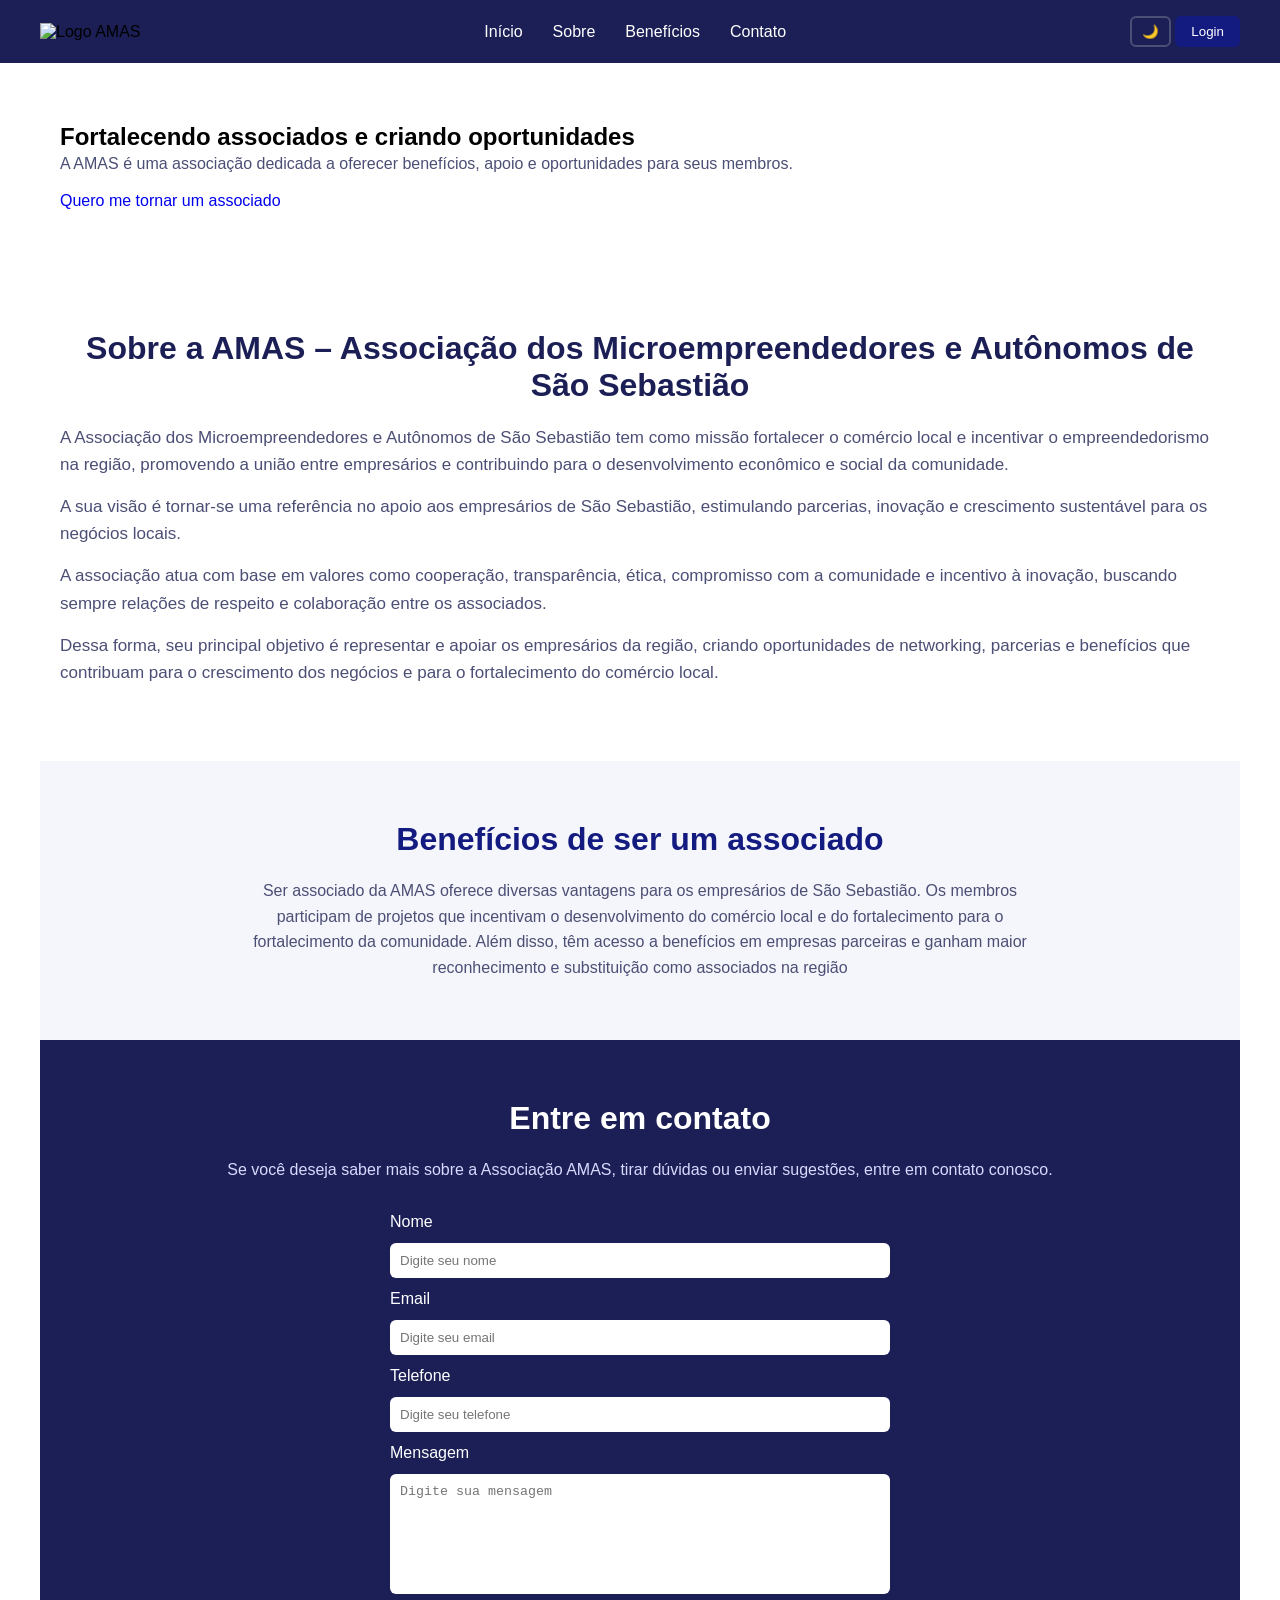
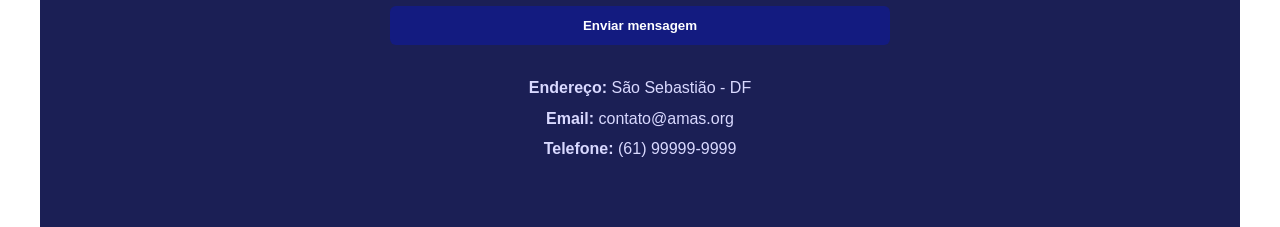
==== index.html @ 4ebbc2f3 "ajustando o btn-login" ====
<!DOCTYPE html>
<html lang="pt-br">
<head>
  <meta charset="UTF-8">
  <meta name="viewport" content="width=device-width, initial-scale=1.0">
  <title>AMAS - Associação</title>
  <link rel="stylesheet" href="css/style.css">
</head>

<body>
<!-- CABEÇALHO -->
<header class="header">
  <!-- Logo -->
  <div class="logo">
    <img src="logo.png" alt="Logo AMAS">
  </div>
  <!-- Menu -->
  <nav class="menu">
    <a href="index.html">Início</a>
    <a href="#sobre">Sobre</a>
    <a href="#beneficios">Benefícios</a>
    <a href="#contato">Contato</a>
  </nav>
  
  <!-- Ações -->
  <div class="login-menu">
    <!-- Botão Dark/Light -->
    <button id="toggle-theme">🌙</button>
    <!-- Botão Login -->
    <button class="btn-login">Login</button>
    <div class="login-opcoes">
      <a href="login-admin.html">Administrador</a>
      <a href="login-associado.html">Associado</a>
      <a href="login-empresario.html">Empresário</a>
    </div>
  </div>
</header>

<!-- BANNER PRINCIPAL -->
<section class="banner container">
  <div class="banner-texto">
    <h1>Fortalecendo associados e criando oportunidades</h1>
    <p>
      A AMAS é uma associação dedicada a oferecer benefícios,
      apoio e oportunidades para seus membros.
    </p>
    <a href="associado.html" id="btn-associar">
      Quero me tornar um associado
    </a>
  </div>
</section>

<!--Section Sobre-->
<section id="sobre" class="sobre container">
     <h2>Sobre a AMAS – Associação dos Microempreendedores e Autônomos de São Sebastião</h2>
     <p>
          A Associação dos Microempreendedores e Autônomos de São Sebastião tem como missão fortalecer o comércio local e incentivar o empreendedorismo na região, promovendo a união entre empresários e contribuindo para o desenvolvimento econômico e social da comunidade.
     </p>
     <p>
          A sua visão é tornar-se uma referência no apoio aos empresários de São Sebastião, estimulando parcerias, inovação e crescimento sustentável para os negócios locais.
     </p>
     <p>
          A associação atua com base em valores como cooperação, transparência, ética, compromisso com a comunidade e incentivo à inovação, buscando sempre relações de respeito e colaboração entre os associados.
     </p>
     <p>
          Dessa forma, seu principal objetivo é representar e apoiar os empresários da região, criando oportunidades de networking, parcerias e benefícios que contribuam para o crescimento dos negócios e para o fortalecimento do comércio local.
     </p>
</section>
<!--Section Beneficios-->
<section id="beneficios" class="beneficius container">
  <h2>Benefícios de ser um associado</h2>
  <p>
    Ser associado da AMAS oferece diversas vantagens para os empresários de São Sebastião. Os membros participam de projetos que incentivam o desenvolvimento do comércio local e do fortalecimento para o fortalecimento da comunidade. Além disso, têm acesso a benefícios em empresas parceiras e ganham maior reconhecimento e substituição como associados na região
  </p>
</section>
<!--Section Contato-->
<section id="contato" class="contato container">
  <h2>Entre em contato</h2>
  <p>
    Se você deseja saber mais sobre a Associação AMAS, tirar dúvidas ou enviar sugestões, entre em contato conosco.
  </p>

  <form>
    <label>Nome</label>
    <input type="text" placeholder="Digite seu nome" required>
    <label>Email</label>
    <input type="email" placeholder="Digite seu email" required>
    <label>Telefone</label>
    <input type="tel" placeholder="Digite seu telefone">
    <label>Mensagem</label>
    <textarea placeholder="Digite sua mensagem"></textarea>
    <button type="submit">Enviar mensagem</button>
  </form>

  <div class="info-contato">
    <p><strong>Endereço:</strong> São Sebastião - DF</p>
    <p><strong>Email:</strong> contato@amas.org</p>
    <p><strong>Telefone:</strong> (61) 99999-9999</p>
  </div>
</section>
</body>
</html>
---- css/style.css ----
@import url(nav.css);
* {
  margin: 0px;
  padding: 0px;
  box-sizing: border-box;
}
body {
  font-family: Arial, Helvetica, sans-serif;
}

/* ================================
   CONFIGURAÇÕES GERAIS
================================ */

/* Configurações do link associar*/
#btn-associar{
    text-decoration: none;
}
#btn-associar:hover{
    text-decoration: underline;
}
/* Centraliza o conteúdo das seções */
.container{
    max-width:1200px;
    margin:auto;
    padding:60px 20px;
}

/* Títulos das seções */
section h2{
    font-size:32px;
    color:#1B1F55;
    margin-bottom:20px;
}

/* Parágrafos */
section p{
    color:#4C4F75;
    line-height:1.6;
    margin-bottom:15px;
}

/* ================================
   SEÇÃO SOBRE
================================ */

.sobre{
    background:#ffffff;
}

.sobre h2{
    text-align:center;
}

.sobre p{
    font-size:17px;
}

/* ================================
   SEÇÃO BENEFÍCIOS
================================ */

.beneficius{
    background:#f5f6fb;
    text-align:center;
}

.beneficius h2{
    color:#131B80;
}

.beneficius p{
    max-width:800px;
    margin:auto;
    color:#4C4F75;
}

/* ================================
   SEÇÃO CONTATO
================================ */

.contato{
    background:#1B1F55;
    color:white;
}

.contato h2{
    color:white;
    text-align:center;
}

.contato p{
    text-align:center;
    color:#d9d9ff;
}

/* ================================
   FORMULÁRIO
================================ */

.contato form{
    display:flex;
    flex-direction:column;
    gap:12px;
    max-width:500px;
    margin:30px auto;
}

/* Labels */
.contato label{
    font-weight:500;
}

/* Campos do formulário */
.contato input,
.contato textarea{
    padding:10px;
    border-radius:6px;
    border:none;
    outline:none;
}

/* Área de texto */
.contato textarea{
    resize:none;
    height:120px;
}

/* Botão enviar */
.contato button{
    background:#131B80;
    color:white;
    border:none;
    padding:12px;
    border-radius:6px;
    cursor:pointer;
    font-weight:600;
    transition:0.3s;
}

/* Hover botão */
.contato button:hover{
    background:#4D53A0;
}

/* ================================
   INFORMAÇÕES DE CONTATO
================================ */

.info-contato{
    text-align:center;
    margin-top:30px;
    color:#d9d9ff;
}

.info-contato p{
    margin:5px 0;
}
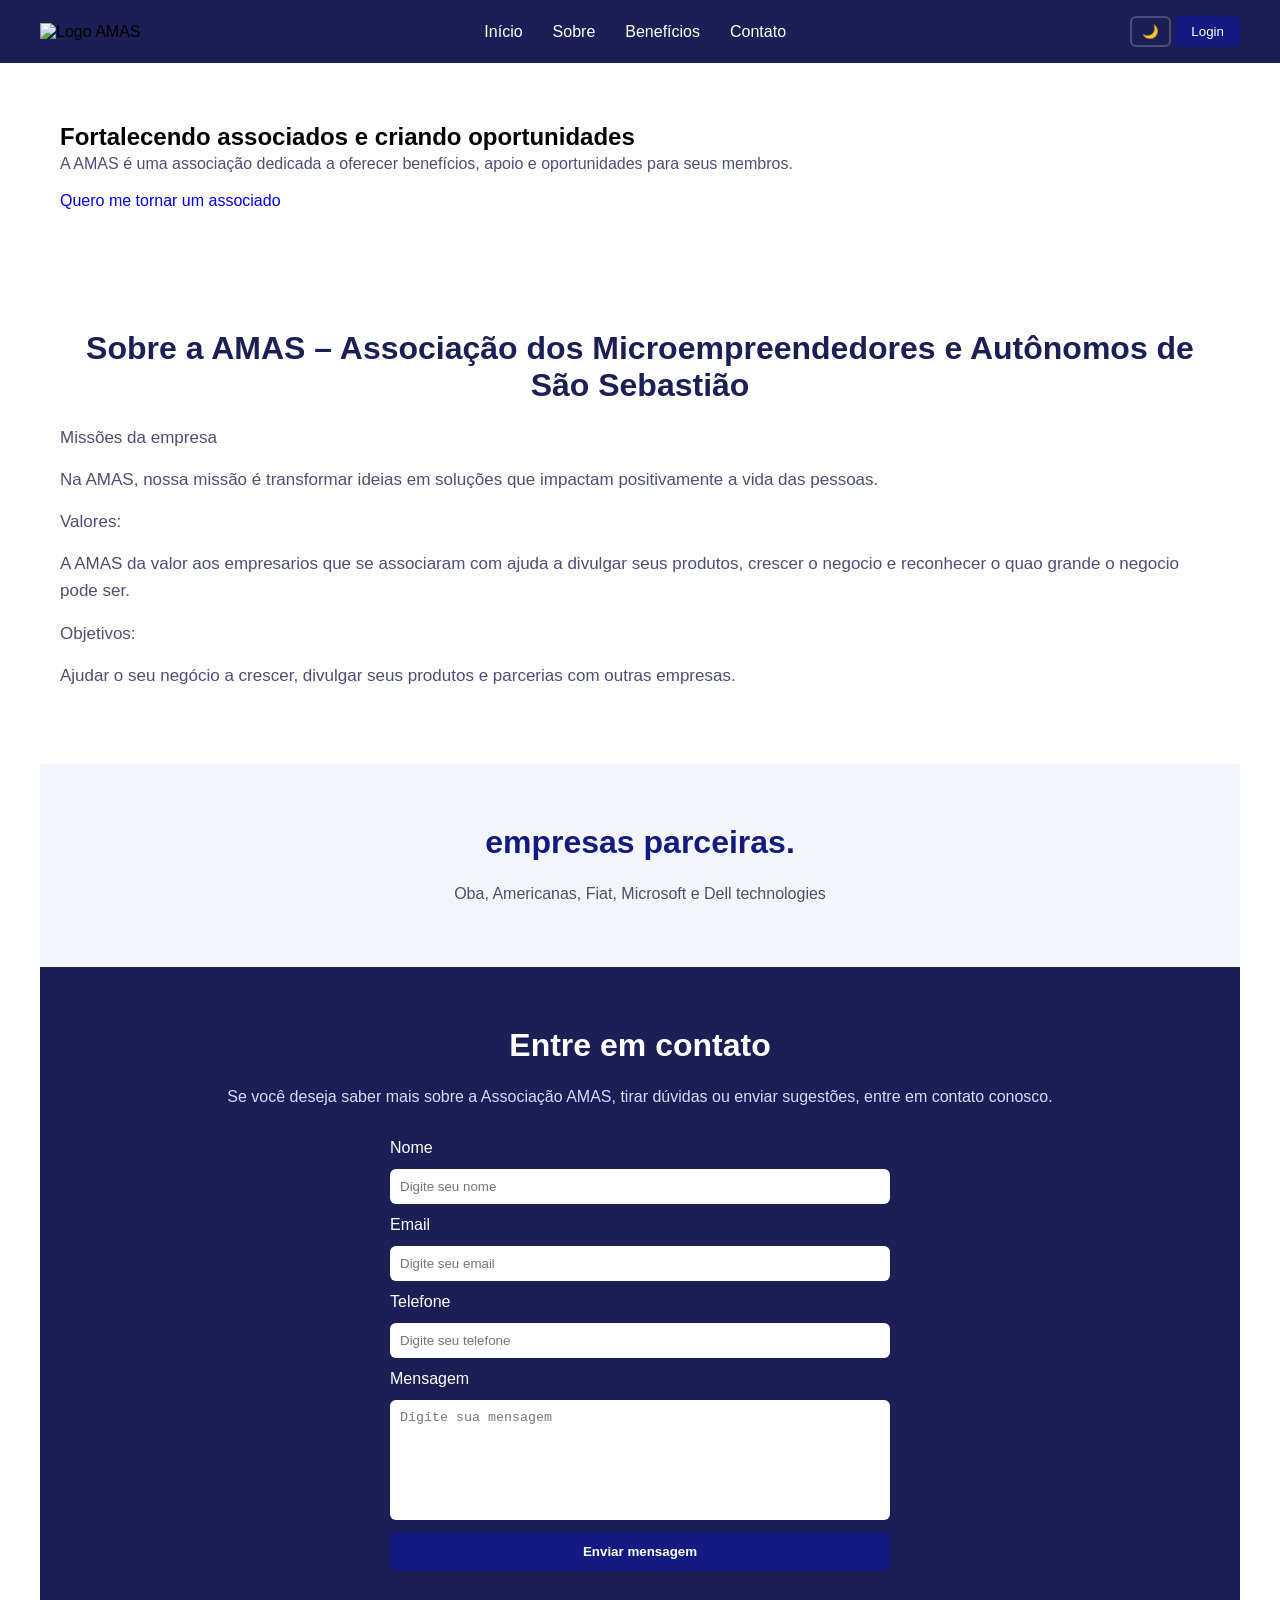
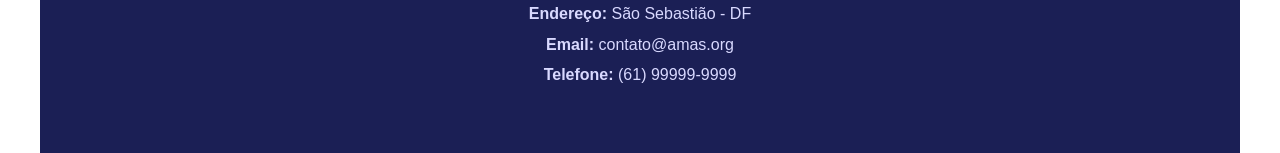
==== commit 75a31454: "Update index.html" ====
--- a/index.html
+++ b/index.html
@@ -54,23 +54,34 @@
 <section id="sobre" class="sobre container">
      <h2>Sobre a AMAS – Associação dos Microempreendedores e Autônomos de São Sebastião</h2>
      <p>
-          A Associação dos Microempreendedores e Autônomos de São Sebastião tem como missão fortalecer o comércio local e incentivar o empreendedorismo na região, promovendo a união entre empresários e contribuindo para o desenvolvimento econômico e social da comunidade.
+          Missões da empresa
      </p>
      <p>
-          A sua visão é tornar-se uma referência no apoio aos empresários de São Sebastião, estimulando parcerias, inovação e crescimento sustentável para os negócios locais.
+         Na AMAS, nossa missão é transformar ideias em soluções que impactam positivamente a vida das pessoas.
+
+
      </p>
      <p>
-          A associação atua com base em valores como cooperação, transparência, ética, compromisso com a comunidade e incentivo à inovação, buscando sempre relações de respeito e colaboração entre os associados.
+        Valores:
      </p>
      <p>
-          Dessa forma, seu principal objetivo é representar e apoiar os empresários da região, criando oportunidades de networking, parcerias e benefícios que contribuam para o crescimento dos negócios e para o fortalecimento do comércio local.
+          A AMAS da valor aos empresarios que se associaram com ajuda a divulgar seus produtos, crescer o negocio e reconhecer o quao grande o negocio pode ser.
      </p>
+     <p>
+        Objetivos:
+     </p>
+<p>
+ Ajudar o seu negócio a crescer, divulgar seus produtos e parcerias com outras empresas.
+</p>
+
+
+
 </section>
 <!--Section Beneficios-->
 <section id="beneficios" class="beneficius container">
-  <h2>Benefícios de ser um associado</h2>
+  <h2>empresas parceiras.</h2>
   <p>
-    Ser associado da AMAS oferece diversas vantagens para os empresários de São Sebastião. Os membros participam de projetos que incentivam o desenvolvimento do comércio local e do fortalecimento para o fortalecimento da comunidade. Além disso, têm acesso a benefícios em empresas parceiras e ganham maior reconhecimento e substituição como associados na região
+  Oba, Americanas, Fiat, Microsoft e Dell technologies
   </p>
 </section>
 <!--Section Contato-->
--- a/css/style.css
+++ b/css/style.css
@@ -1,4 +1,5 @@
 @import url(nav.css);
+@import url(empresario.css);
 * {
   margin: 0px;
   padding: 0px;
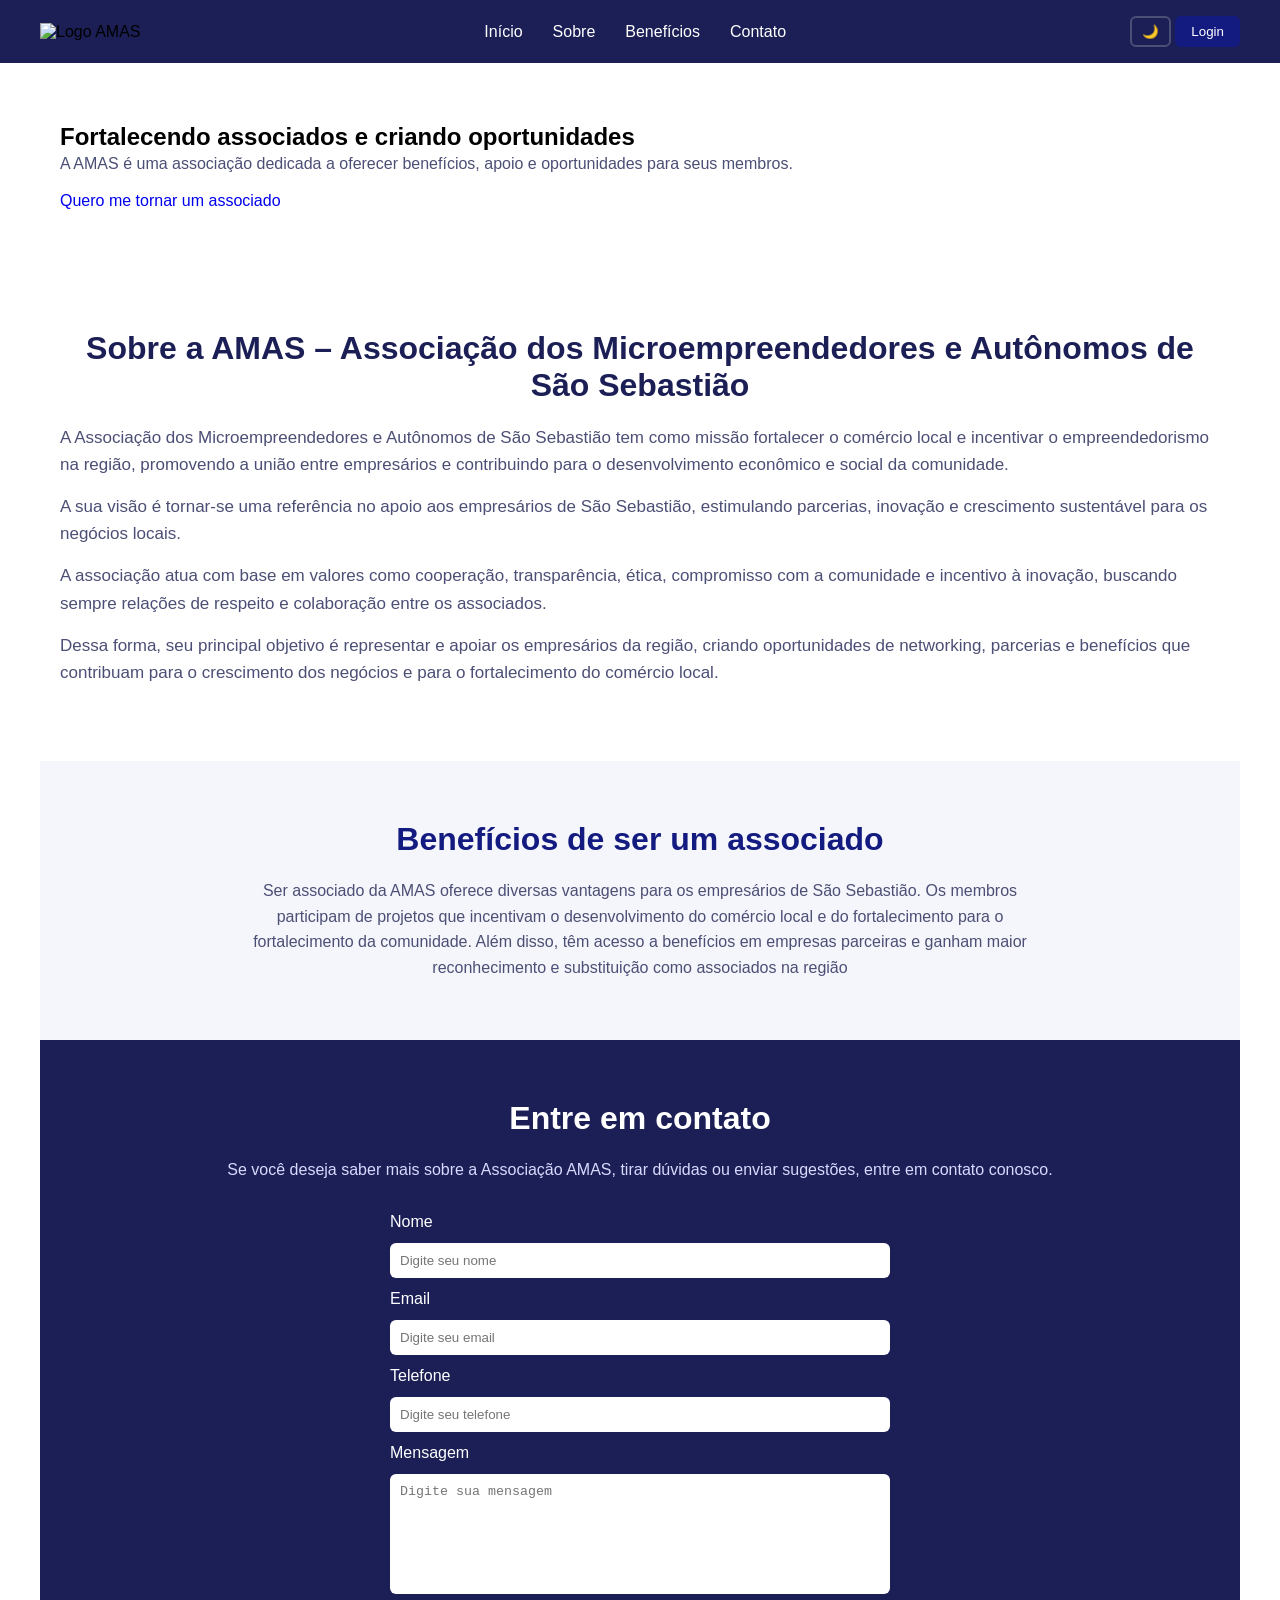
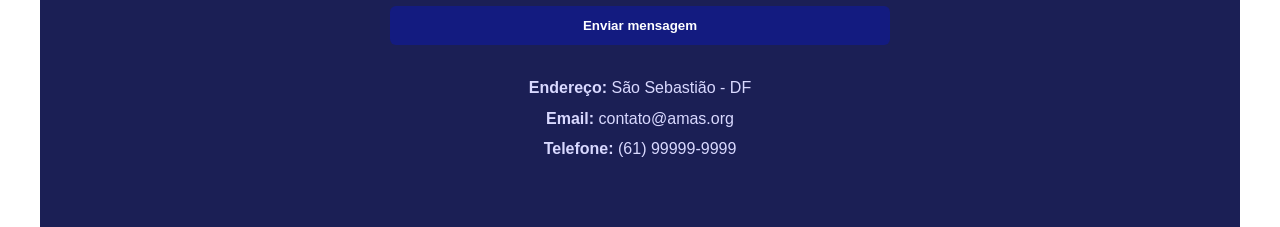
==== commit 0c3995cc: "fiz metade do login admin" ====
--- a/index.html
+++ b/index.html
@@ -44,7 +44,7 @@
       A AMAS é uma associação dedicada a oferecer benefícios,
       apoio e oportunidades para seus membros.
     </p>
-    <a href="associado.html" id="btn-associar">
+    <a href="login-associado.html" id="btn-associar">
       Quero me tornar um associado
     </a>
   </div>
@@ -54,34 +54,23 @@
 <section id="sobre" class="sobre container">
      <h2>Sobre a AMAS – Associação dos Microempreendedores e Autônomos de São Sebastião</h2>
      <p>
-          Missões da empresa
+          A Associação dos Microempreendedores e Autônomos de São Sebastião tem como missão fortalecer o comércio local e incentivar o empreendedorismo na região, promovendo a união entre empresários e contribuindo para o desenvolvimento econômico e social da comunidade.
      </p>
      <p>
-         Na AMAS, nossa missão é transformar ideias em soluções que impactam positivamente a vida das pessoas.
-
-
+          A sua visão é tornar-se uma referência no apoio aos empresários de São Sebastião, estimulando parcerias, inovação e crescimento sustentável para os negócios locais.
      </p>
      <p>
-        Valores:
+          A associação atua com base em valores como cooperação, transparência, ética, compromisso com a comunidade e incentivo à inovação, buscando sempre relações de respeito e colaboração entre os associados.
      </p>
      <p>
-          A AMAS da valor aos empresarios que se associaram com ajuda a divulgar seus produtos, crescer o negocio e reconhecer o quao grande o negocio pode ser.
+          Dessa forma, seu principal objetivo é representar e apoiar os empresários da região, criando oportunidades de networking, parcerias e benefícios que contribuam para o crescimento dos negócios e para o fortalecimento do comércio local.
      </p>
-     <p>
-        Objetivos:
-     </p>
-<p>
- Ajudar o seu negócio a crescer, divulgar seus produtos e parcerias com outras empresas.
-</p>
-
-
-
 </section>
 <!--Section Beneficios-->
 <section id="beneficios" class="beneficius container">
-  <h2>empresas parceiras.</h2>
+  <h2>Benefícios de ser um associado</h2>
   <p>
-  Oba, Americanas, Fiat, Microsoft e Dell technologies
+    Ser associado da AMAS oferece diversas vantagens para os empresários de São Sebastião. Os membros participam de projetos que incentivam o desenvolvimento do comércio local e do fortalecimento para o fortalecimento da comunidade. Além disso, têm acesso a benefícios em empresas parceiras e ganham maior reconhecimento e substituição como associados na região
   </p>
 </section>
 <!--Section Contato-->
--- a/css/style.css
+++ b/css/style.css
@@ -156,4 +156,4 @@
 
 .info-contato p{
     margin:5px 0;
-}
+}
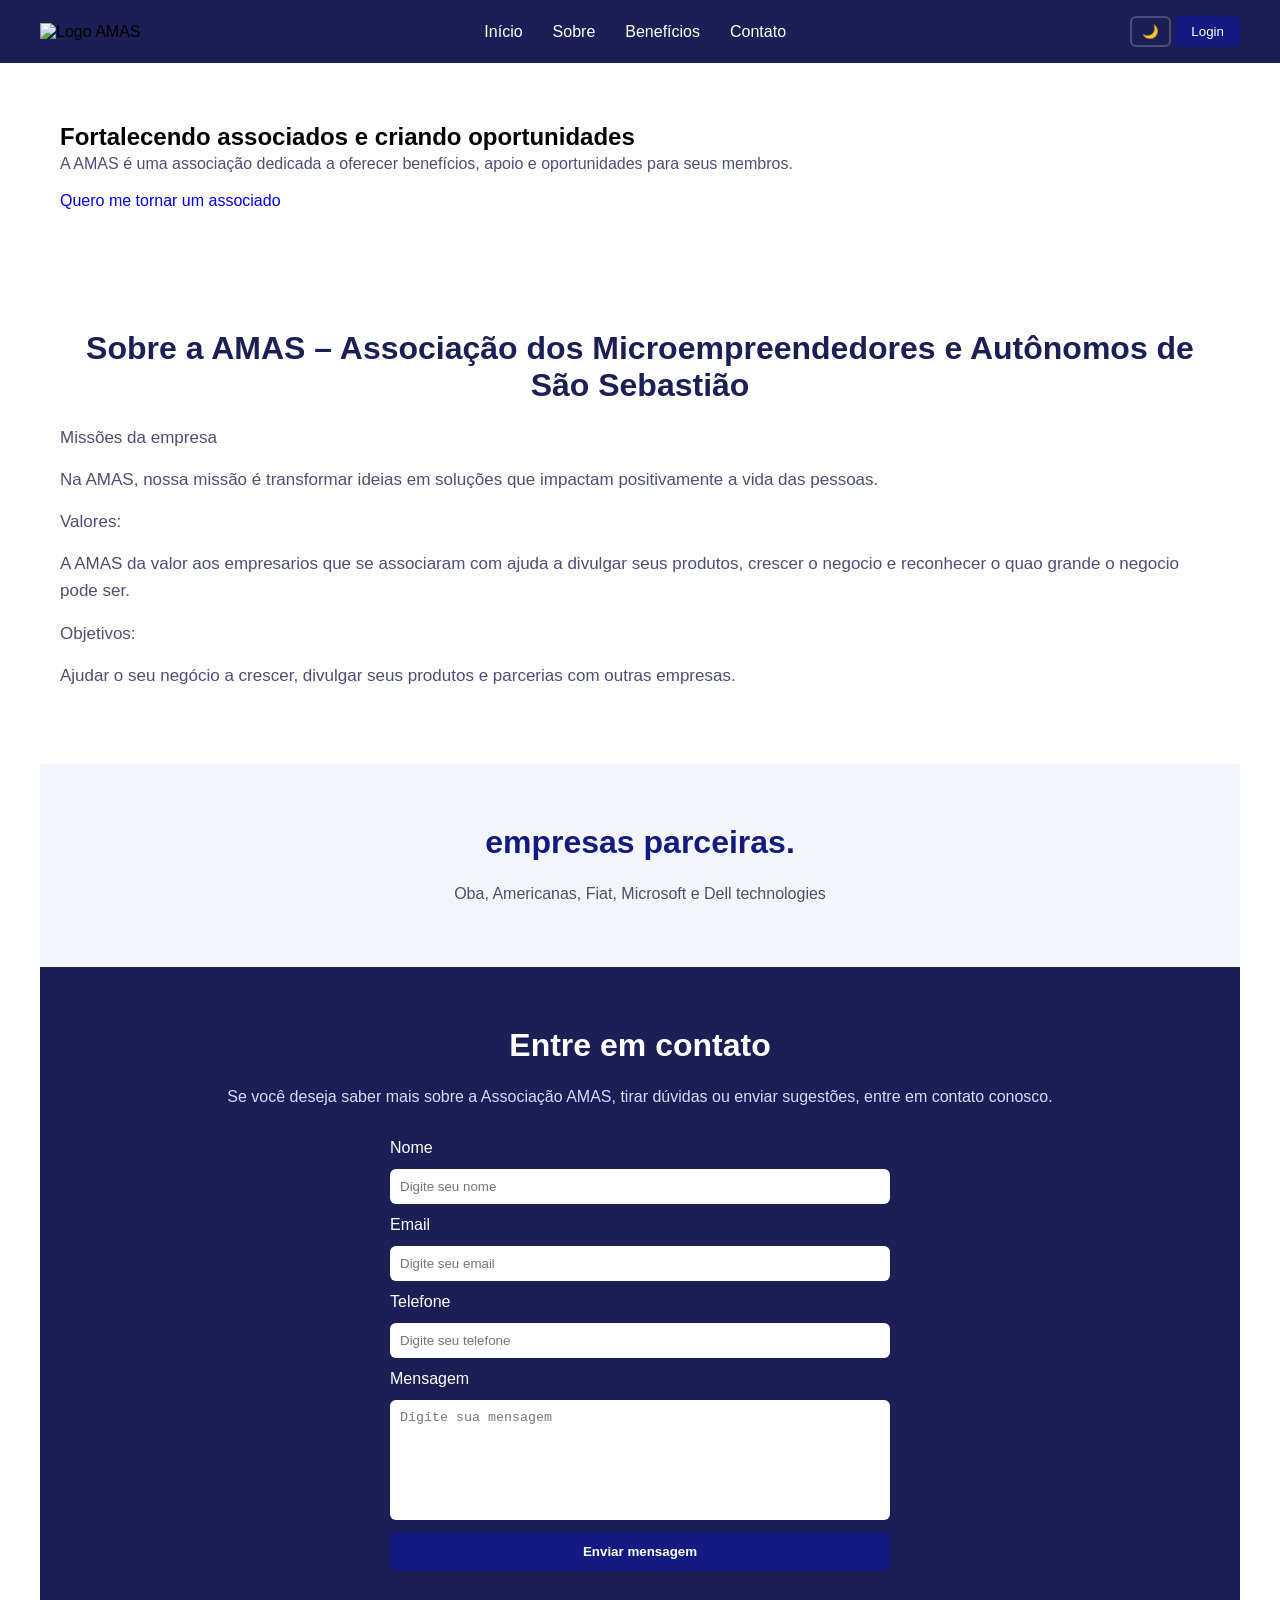
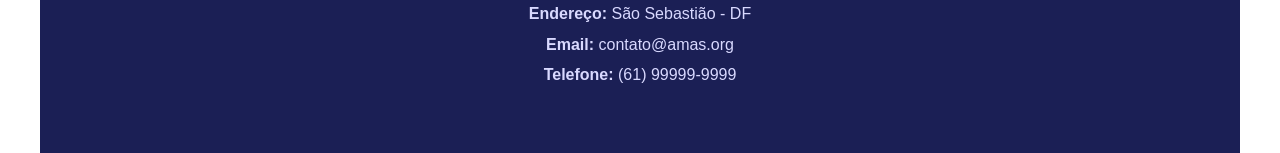
==== commit 742869c3: "Merge branch 'main' of https://github.com/Pietro-Almeida/ProjetoSenac" ====
--- a/index.html
+++ b/index.html
@@ -54,23 +54,34 @@
 <section id="sobre" class="sobre container">
      <h2>Sobre a AMAS – Associação dos Microempreendedores e Autônomos de São Sebastião</h2>
      <p>
-          A Associação dos Microempreendedores e Autônomos de São Sebastião tem como missão fortalecer o comércio local e incentivar o empreendedorismo na região, promovendo a união entre empresários e contribuindo para o desenvolvimento econômico e social da comunidade.
+          Missões da empresa
      </p>
      <p>
-          A sua visão é tornar-se uma referência no apoio aos empresários de São Sebastião, estimulando parcerias, inovação e crescimento sustentável para os negócios locais.
+         Na AMAS, nossa missão é transformar ideias em soluções que impactam positivamente a vida das pessoas.
+
+
      </p>
      <p>
-          A associação atua com base em valores como cooperação, transparência, ética, compromisso com a comunidade e incentivo à inovação, buscando sempre relações de respeito e colaboração entre os associados.
+        Valores:
      </p>
      <p>
-          Dessa forma, seu principal objetivo é representar e apoiar os empresários da região, criando oportunidades de networking, parcerias e benefícios que contribuam para o crescimento dos negócios e para o fortalecimento do comércio local.
+          A AMAS da valor aos empresarios que se associaram com ajuda a divulgar seus produtos, crescer o negocio e reconhecer o quao grande o negocio pode ser.
      </p>
+     <p>
+        Objetivos:
+     </p>
+<p>
+ Ajudar o seu negócio a crescer, divulgar seus produtos e parcerias com outras empresas.
+</p>
+
+
+
 </section>
 <!--Section Beneficios-->
 <section id="beneficios" class="beneficius container">
-  <h2>Benefícios de ser um associado</h2>
+  <h2>empresas parceiras.</h2>
   <p>
-    Ser associado da AMAS oferece diversas vantagens para os empresários de São Sebastião. Os membros participam de projetos que incentivam o desenvolvimento do comércio local e do fortalecimento para o fortalecimento da comunidade. Além disso, têm acesso a benefícios em empresas parceiras e ganham maior reconhecimento e substituição como associados na região
+  Oba, Americanas, Fiat, Microsoft e Dell technologies
   </p>
 </section>
 <!--Section Contato-->
--- a/css/style.css
+++ b/css/style.css
@@ -7,6 +7,29 @@
 }
 body {
   font-family: Arial, Helvetica, sans-serif;
+}
+:root {
+    /* CORES PRINCIPAIS DO PROJETO */
+
+    --azul-principal: #1B1F55;
+    --azul-medio: #4D53A0;
+    --azul-destaque: #131B80;
+
+    --cinza-azulado: #4C4F75;
+    --cinza-claro: #6C6E84;
+    --cinza-escuro: #2A2A33;
+
+    /* CORES GERAIS */
+
+    --background: #ffffff;
+    --texto: #2A2A33;
+    --card: #f5f5f5;
+
+}
+body.dark{
+    --background: #2A2A33;
+    --texto: #ffffff;
+    --card: #4C4F75;
 }
 
 /* ================================
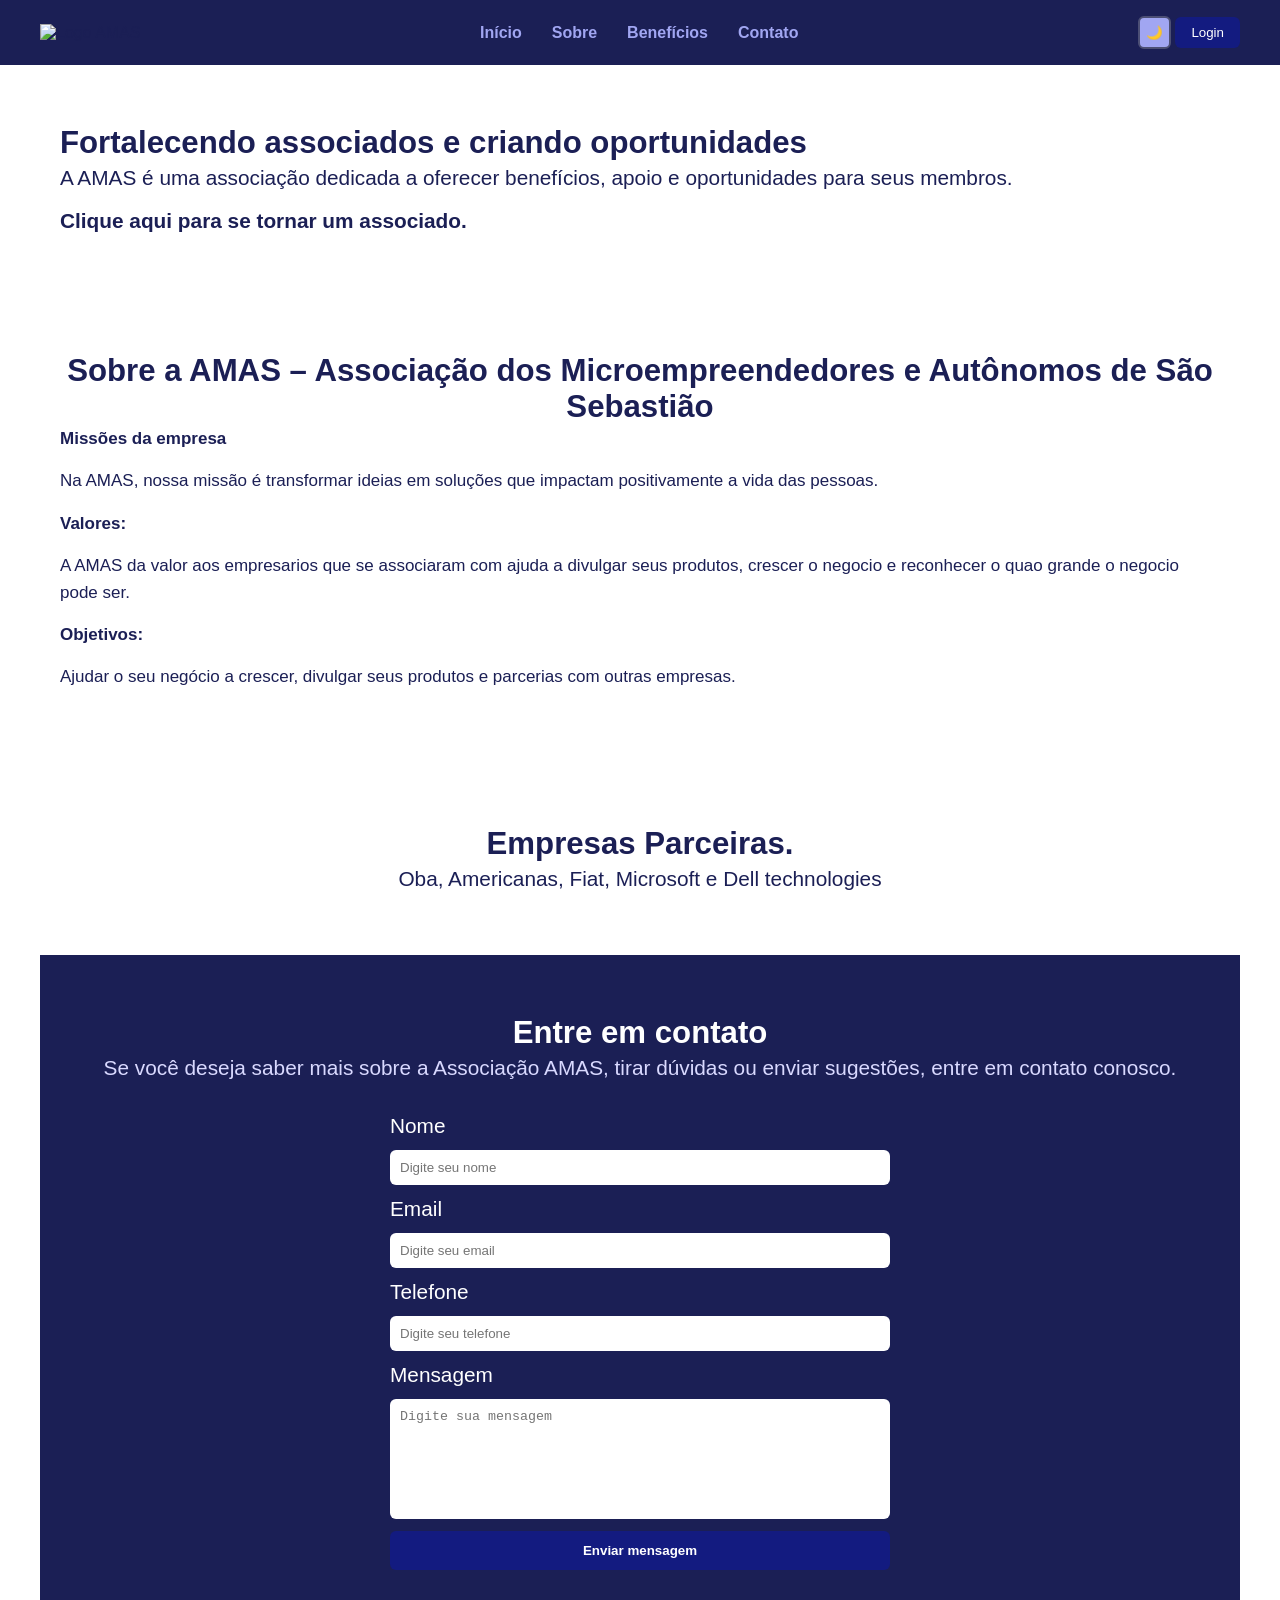
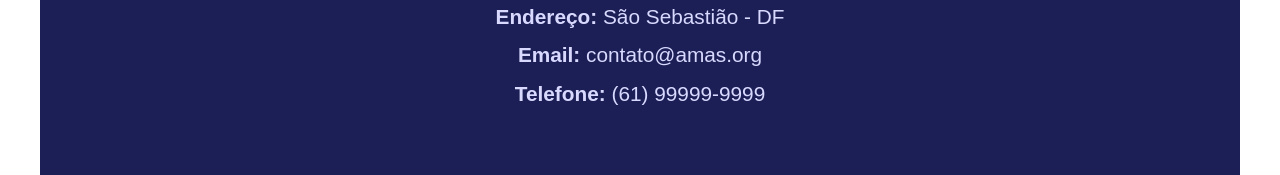
==== commit c5a9df23: "modo escuro feito" ====
--- a/index.html
+++ b/index.html
@@ -25,7 +25,7 @@
   <!-- Ações -->
   <div class="login-menu">
     <!-- Botão Dark/Light -->
-    <button id="toggle-theme">🌙</button>
+    <button id="toggle-theme"><p>🌙</p></button>
     <!-- Botão Login -->
     <button class="btn-login">Login</button>
     <div class="login-opcoes">
@@ -45,7 +45,7 @@
       apoio e oportunidades para seus membros.
     </p>
     <a href="login-associado.html" id="btn-associar">
-      Quero me tornar um associado
+      Clique aqui para se tornar um associado.
     </a>
   </div>
 </section>
@@ -54,7 +54,7 @@
 <section id="sobre" class="sobre container">
      <h2>Sobre a AMAS – Associação dos Microempreendedores e Autônomos de São Sebastião</h2>
      <p>
-          Missões da empresa
+          <strong>Missões da empresa</strong>
      </p>
      <p>
          Na AMAS, nossa missão é transformar ideias em soluções que impactam positivamente a vida das pessoas.
@@ -62,26 +62,23 @@
 
      </p>
      <p>
-        Valores:
+        <strong>Valores:</strong>
      </p>
      <p>
           A AMAS da valor aos empresarios que se associaram com ajuda a divulgar seus produtos, crescer o negocio e reconhecer o quao grande o negocio pode ser.
      </p>
      <p>
-        Objetivos:
+        <strong>Objetivos:</strong>
      </p>
-<p>
- Ajudar o seu negócio a crescer, divulgar seus produtos e parcerias com outras empresas.
-</p>
-
-
-
+    <p>
+       Ajudar o seu negócio a crescer, divulgar seus produtos e parcerias com outras empresas.
+    </p>
 </section>
 <!--Section Beneficios-->
 <section id="beneficios" class="beneficius container">
-  <h2>empresas parceiras.</h2>
+  <h2>Empresas Parceiras.</h2>
   <p>
-  Oba, Americanas, Fiat, Microsoft e Dell technologies
+    Oba, Americanas, Fiat, Microsoft e Dell technologies
   </p>
 </section>
 <!--Section Contato-->
@@ -109,5 +106,6 @@
     <p><strong>Telefone:</strong> (61) 99999-9999</p>
   </div>
 </section>
+<script src="js/main.js"></script>
 </body>
 </html>
--- a/css/style.css
+++ b/css/style.css
@@ -7,29 +7,27 @@
 }
 body {
   font-family: Arial, Helvetica, sans-serif;
+  background: var(--cor-fundo);
+  color: var(--cor-texto);
 }
-:root {
     /* CORES PRINCIPAIS DO PROJETO */
-
-    --azul-principal: #1B1F55;
-    --azul-medio: #4D53A0;
-    --azul-destaque: #131B80;
-
-    --cinza-azulado: #4C4F75;
-    --cinza-claro: #6C6E84;
-    --cinza-escuro: #2A2A33;
-
-    /* CORES GERAIS */
-
-    --background: #ffffff;
-    --texto: #2A2A33;
-    --card: #f5f5f5;
-
+:root{
+    --cor-link-menu: #a1a6f2;
+    --cor-header: #1B1F55;
+  --cor-texto: #1B1F55;
+  --cor-hover: #4D53A0;
+  --cor-borda: #4C4F75;
+  --cor-login: #131B80;
+  --cor-fundo: #ffffff;
 }
-body.dark{
-    --background: #2A2A33;
-    --texto: #ffffff;
-    --card: #4C4F75;
+body.black{
+    --cor-link-menu:#131B80;
+  --cor-header: #D0D3FF;     /* Azul profundo elegante */
+  --cor-texto: #F1F3FF;      /* Branco suave (melhor para leitura) */
+  --cor-hover: #7C82FF;      /* Azul vivo para interações */
+  --cor-borda: #2A2F6A;      /* Bordas discretas */
+  --cor-login: #5A61FF;      /* Botão destaque */
+  --cor-fundo: #14173a;      /* Fundo principal escuro */
 }
 
 /* ================================
@@ -39,6 +37,8 @@
 /* Configurações do link associar*/
 #btn-associar{
     text-decoration: none;
+    color: var(--cor-texto);
+    font-weight: bold;
 }
 #btn-associar:hover{
     text-decoration: underline;
@@ -51,15 +51,15 @@
 }
 
 /* Títulos das seções */
-section h2{
-    font-size:32px;
-    color:#1B1F55;
+section, h1 h2{
+    font-size: 1.3rem;
+    color:var(--cor-header);
     margin-bottom:20px;
 }
 
 /* Parágrafos */
 section p{
-    color:#4C4F75;
+    color:var(--cor-texto);
     line-height:1.6;
     margin-bottom:15px;
 }
@@ -69,7 +69,7 @@
 ================================ */
 
 .sobre{
-    background:#ffffff;
+    background:var(--cor-fundo);
 }
 
 .sobre h2{
@@ -85,18 +85,18 @@
 ================================ */
 
 .beneficius{
-    background:#f5f6fb;
+    background:var(--cor-fundo);
     text-align:center;
 }
 
 .beneficius h2{
-    color:#131B80;
+    color:var(--cor-header);
 }
 
 .beneficius p{
     max-width:800px;
     margin:auto;
-    color:#4C4F75;
+    color:var(--cor-texto);
 }
 
 /* ================================
@@ -152,7 +152,7 @@
 
 /* Botão enviar */
 .contato button{
-    background:#131B80;
+    background:var(--cor-login);
     color:white;
     border:none;
     padding:12px;
@@ -177,6 +177,6 @@
     color:#d9d9ff;
 }
 
-.info-contato p{
-    margin:5px 0;
-}+.info-contato p {
+    margin:5px 0px;
+}
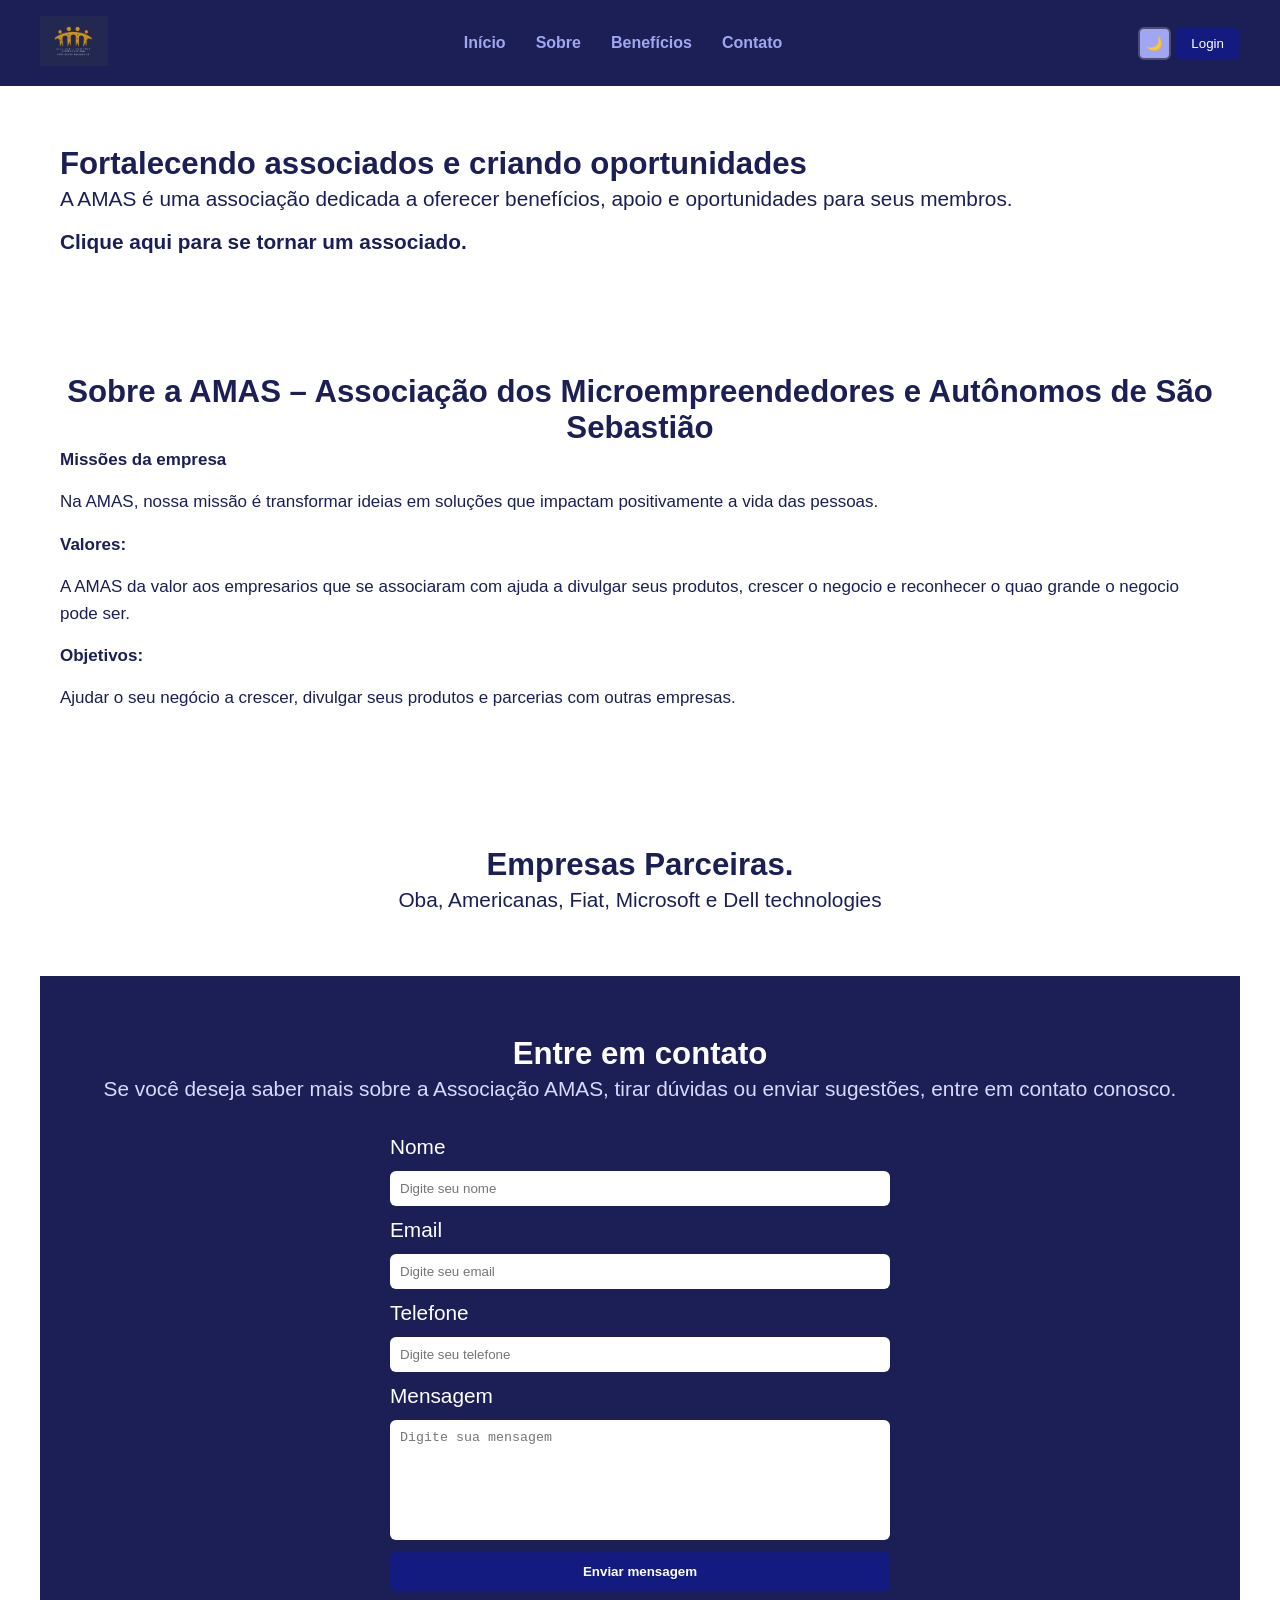
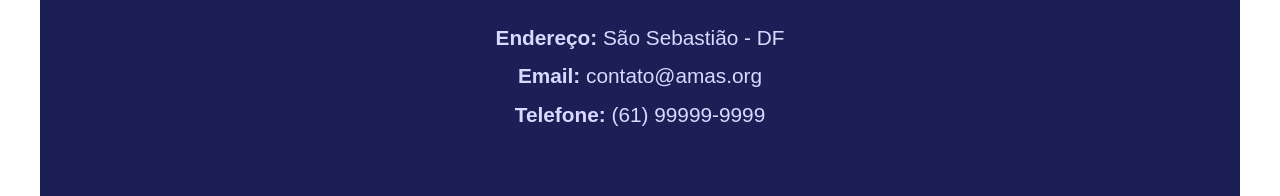
==== commit 0ee360cf: "coloquei logo do amas" ====
--- a/index.html
+++ b/index.html
@@ -12,7 +12,7 @@
 <header class="header">
   <!-- Logo -->
   <div class="logo">
-    <img src="logo.png" alt="Logo AMAS">
+    <img src="img/amas.png" alt="Logo AMAS">
   </div>
   <!-- Menu -->
   <nav class="menu">
@@ -106,6 +106,6 @@
     <p><strong>Telefone:</strong> (61) 99999-9999</p>
   </div>
 </section>
-<script src="js/main.js"></script>
+<script type="module" src="js/main.js"></script>
 </body>
 </html>
--- a/css/style.css
+++ b/css/style.css
@@ -1,5 +1,5 @@
 @import url(nav.css);
-@import url(empresario.css);
+@import url(logins.css);
 * {
   margin: 0px;
   padding: 0px;
